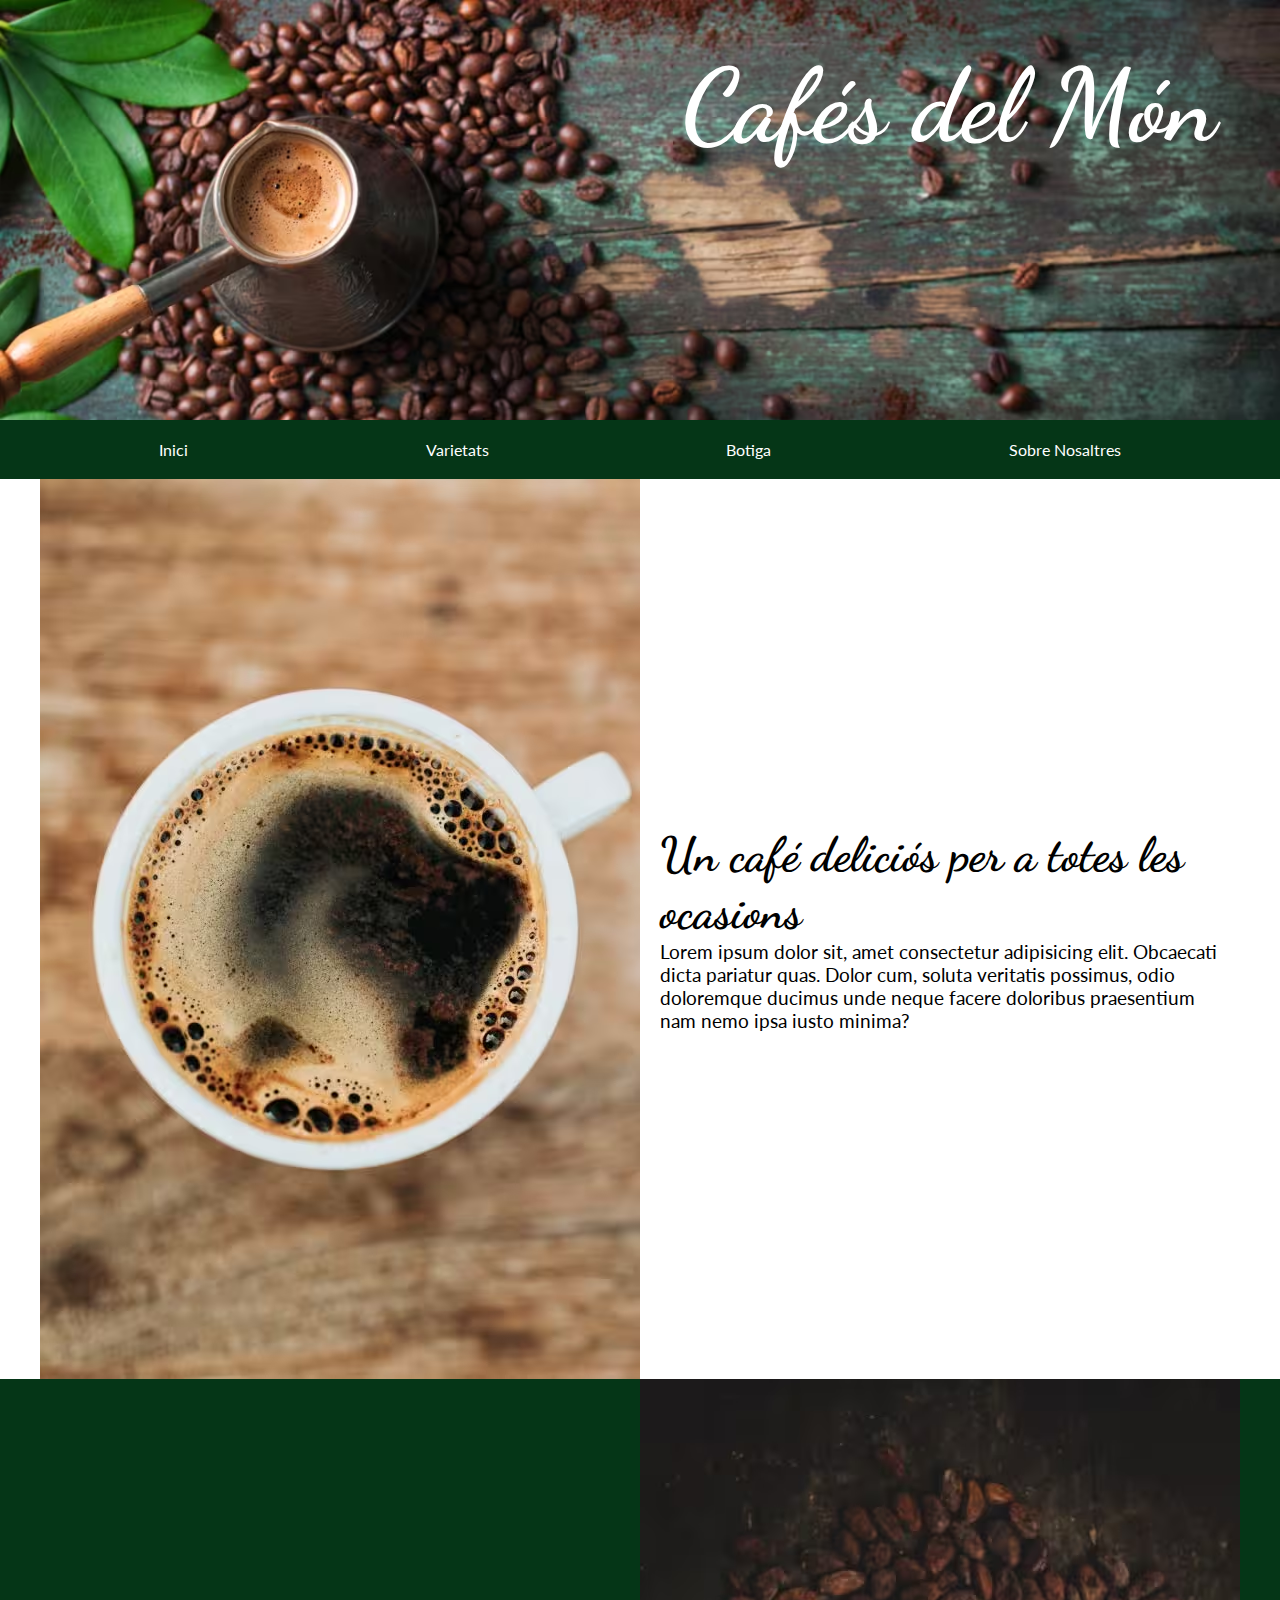
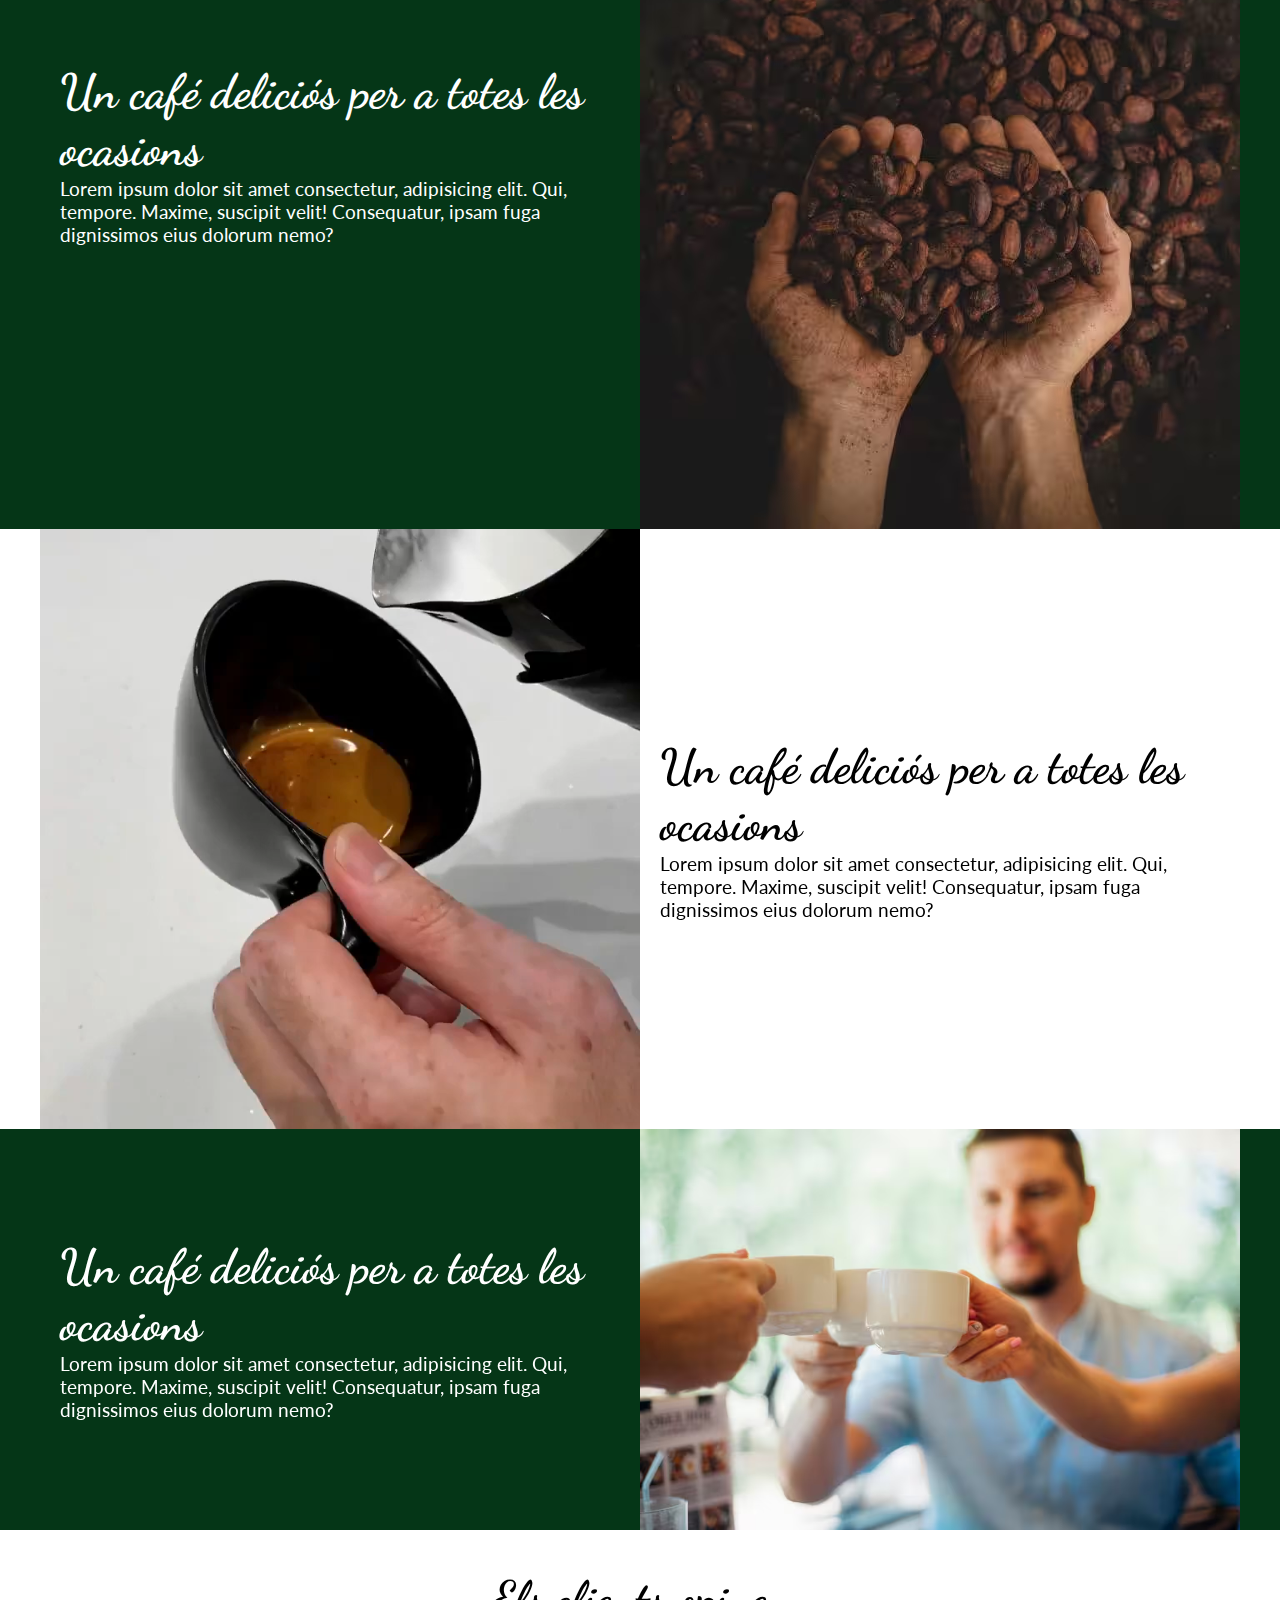
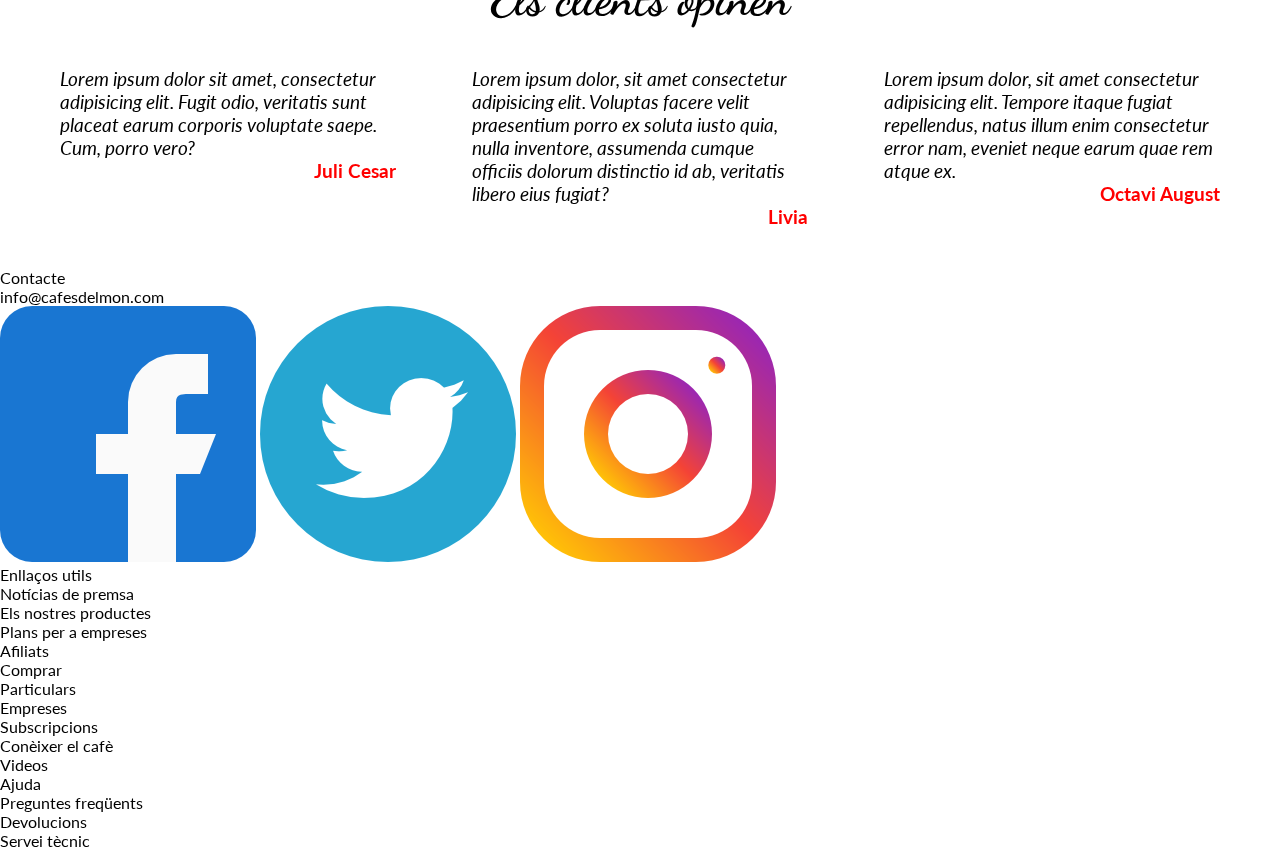
==== index.html @ c2076301 "clase 20-2-24 evaluacion continua" ====
<!DOCTYPE html>
<html lang="ca">

<head>
    <meta charset="UTF-8">
    <meta name="viewport" content="width=device-width, initial-scale=1.0">
    <title>Cafés del Món</title>
    <link rel="stylesheet" href="css/style.css">
    <link rel="shortcut icon" href="img/favicon.ico" type="image/x-icon">
</head>

<body>
    <header>
        <div>
            <picture>
                <source srcset="img/index_500px.avif" media="(max-width: 500px)">
                <source srcset="img/index_800px.avif" media="(max-width: 800px)">
                <source srcset="img/index_1400px.avif" media="(max-width: 1400px)">
                <img class="imagenHeader" src="img/index_2000px.avif"
                    alt="Cafetera sobre taula antiga amb grans de cafè">
            </picture>
            <h1>Cafés del Món</h1>
        </div>
    </header>
    <nav>
        <ul class="width-content">
            <li><a href="index.html">Inici</a></li>
            <li><a href="varietats.html">Varietats</a></li>
            <li><a href="botiga.html">Botiga</a></li>
            <li><a href="nosaltres.html">Sobre Nosaltres</a></li>
        </ul>
    </nav>

    <main>
        <section>
            <div class="back-blanco">
                <article class="card">
                    <img src="img/taza_cafe_negro_desde_arriba_600x800.avif"
                        alt="Tassa de cafè negre vista des de dalt">
                    <div>
                        <h2>Un café deliciós per a totes les ocasions</h2>
                        <p>Lorem ipsum dolor sit, amet consectetur adipisicing elit. Obcaecati dicta pariatur quas.
                            Dolor cum, soluta veritatis possimus, odio doloremque ducimus unde neque facere doloribus
                            praesentium nam nemo ipsa iusto minima?</p>
                    </div>
                </article>
            </div>
            <div class="back-verde">
                <article class="card">
                    <div>
                        <h2>Un café deliciós per a totes les ocasions</h2>
                        <p>Lorem ipsum dolor sit amet consectetur, adipisicing elit. Qui, tempore. Maxime, suscipit
                            velit!
                            Consequatur, ipsam fuga dignissimos eius dolorum nemo?</p>
                    </div>
                    <img src="img/natural_600x750.avif" alt="Grans de cafè">
                </article>
            </div>
            <div class="back-blanco">
                <article class="card">
                    <video src="assets/Basic_heart_latte_art.mp4" autoplay></video>
                    <div>
                        <h2>Un café deliciós per a totes les ocasions</h2>
                        <p>Lorem ipsum dolor sit amet consectetur, adipisicing elit. Qui, tempore. Maxime, suscipit
                            velit!
                            Consequatur, ipsam fuga dignissimos eius dolorum nemo?</p>
                    </div>
                </article>
            </div>
            <div class="back-verde">
                <article class="card">
                    <div>
                        <h2>Un café deliciós per a totes les ocasions</h2>
                        <p>Lorem ipsum dolor sit amet consectetur, adipisicing elit. Qui, tempore. Maxime, suscipit
                            velit!
                            Consequatur, ipsam fuga dignissimos eius dolorum nemo?</p>
                    </div>
                    <img src="img/grupo-amigos-bebiendo-cafe.avif" alt="Amics brindant amb cafè">
                </article>
            </div>
        </section>

        <section class="opinion width-content">
            <h2>Els clients opinen</h2>
            <div class="clientes">
                <article>
                    <p><em>Lorem ipsum dolor sit amet, consectetur adipisicing elit. Fugit odio, veritatis sunt placeat
                            earum corporis voluptate saepe. Cum, porro vero?</em></p>
                    <p><span>Juli Cesar</span></p>

                </article>
                <article>
                    <p><em>Lorem ipsum dolor, sit amet consectetur adipisicing elit. Voluptas facere velit praesentium
                            porro
                            ex soluta iusto quia, nulla inventore, assumenda cumque officiis dolorum distinctio id ab,
                            veritatis libero eius fugiat?</em></p>
                    <p><span>Livia</span></p>

                </article>
                <article>
                    <p><em>Lorem ipsum dolor, sit amet consectetur adipisicing elit. Tempore itaque fugiat repellendus,
                            natus illum enim consectetur error nam, eveniet neque earum quae rem atque ex.</em></p>
                    <p><span>Octavi August</span></p>

                </article>
            </div>
        </section>
    </main>

    <footer>
        <div>
            <p>Contacte</p>
            <p>info@cafesdelmon.com</p>
            <div>
                <img src="logos/facebook.png" alt="Logo facebook">
                <img src="logos/twitter.png" alt="Logo twitter">
                <img src="logos/instagram.png" alt="Logo instagram">
            </div>
        </div>
        <div>
            <ul>
                <li><span>Enllaços utils</span></li>
                <li>Notícias de premsa</li>
                <li>Els nostres productes</li>
                <li>Plans per a empreses</li>
                <li>Afiliats</li>
            </ul>
            <ul>
                <li><span>Comprar</span></li>
                <li>Particulars</li>
                <li>Empreses</li>
                <li>Subscripcions</li>
            </ul>
            <ul>
                <li>Conèixer el cafè</li>
                <li>Videos</li>
            </ul>
            <ul>
                <li>Ajuda</li>
                <li>Preguntes freqüents</li>
                <li>Devolucions</li>
                <li>Servei tècnic</li>
            </ul>
        </div>
    </footer>

</body>

</html>
---- css/style.css ----
@import url('https://fonts.googleapis.com/css2?family=Dancing+Script:wght@400..700&family=Lato:ital,wght@0,100;0,300;0,400;0,700;0,900;1,100;1,300;1,400;1,700;1,900&display=swap');

* {
    margin: 0;
    padding: 0;
    font-family: "Lato", sans-serif;
}

:root {
    --color-back: #053617;
    --color-emphasis: red;
    --font-titulos: "Dancing Script", cursive;
    --width-content: 1200px;
    --h1-size: 8vw;
    --h2-size: 3rem;
    --p-size: 1.2rem;
    --color-claro: white;
}

/* globales */

.width-content {
    max-width: var(--width-content);
    margin: 0 auto;
}

li {
    list-style: none;
}

/* titulos */

h1 {
    font-family: var(--font-titulos);
    font-size: var(--h1-size);
    color: var(--color-claro);
    z-index: 2;
    position: absolute;
    right: 5%;
    top: 5%;
}

h2 {
    font-family: var(--font-titulos);
    font-size: var(--h2-size);
}

/* header */

header div {
    display: flex;
}

picture img {
    width: 100vw;
}

/* nav-bar */

nav {
    position: sticky;
    top: 0px;
    background-color: var(--color-back);
    margin-top: -5px;
}

nav ul {
    display: flex;
    justify-content: space-around;
    padding: 20px;
}

a {
    color: var(--color-claro);
    text-decoration: none;
}

/* main */
/* section cafes */

.card {
    display: flex;
    align-items: center;
    max-width: var(--width-content);
    margin: 0 auto;
}

.card img, video {
    width: 50%;
}

.card div {
    width: 50%;
    padding: 20px;
}

main p {
    font-size: var(--p-size);
}

.back-verde {
    background-color: var(--color-back);
}

.back-verde p {
    color: var(--color-claro);
}

.back-verde h2 {
    color: var(--color-claro);
}

/* section opinion */

.opinion {
    display: flex;
    flex-direction: column;
    align-items: center;
    padding: 20px;
}

.opinion h2 {
    margin: 20px auto;
}

.opinion div {
    display: flex;
    justify-content: space-between;

}

.opinion div > article {
    display: flex;
    flex-direction: column;
    width: 28%;
    margin: 20px;
    align-items: flex-end;

}

p span {
    color: red;
    font-weight: bold;
    font-size: var(--p-size);
}
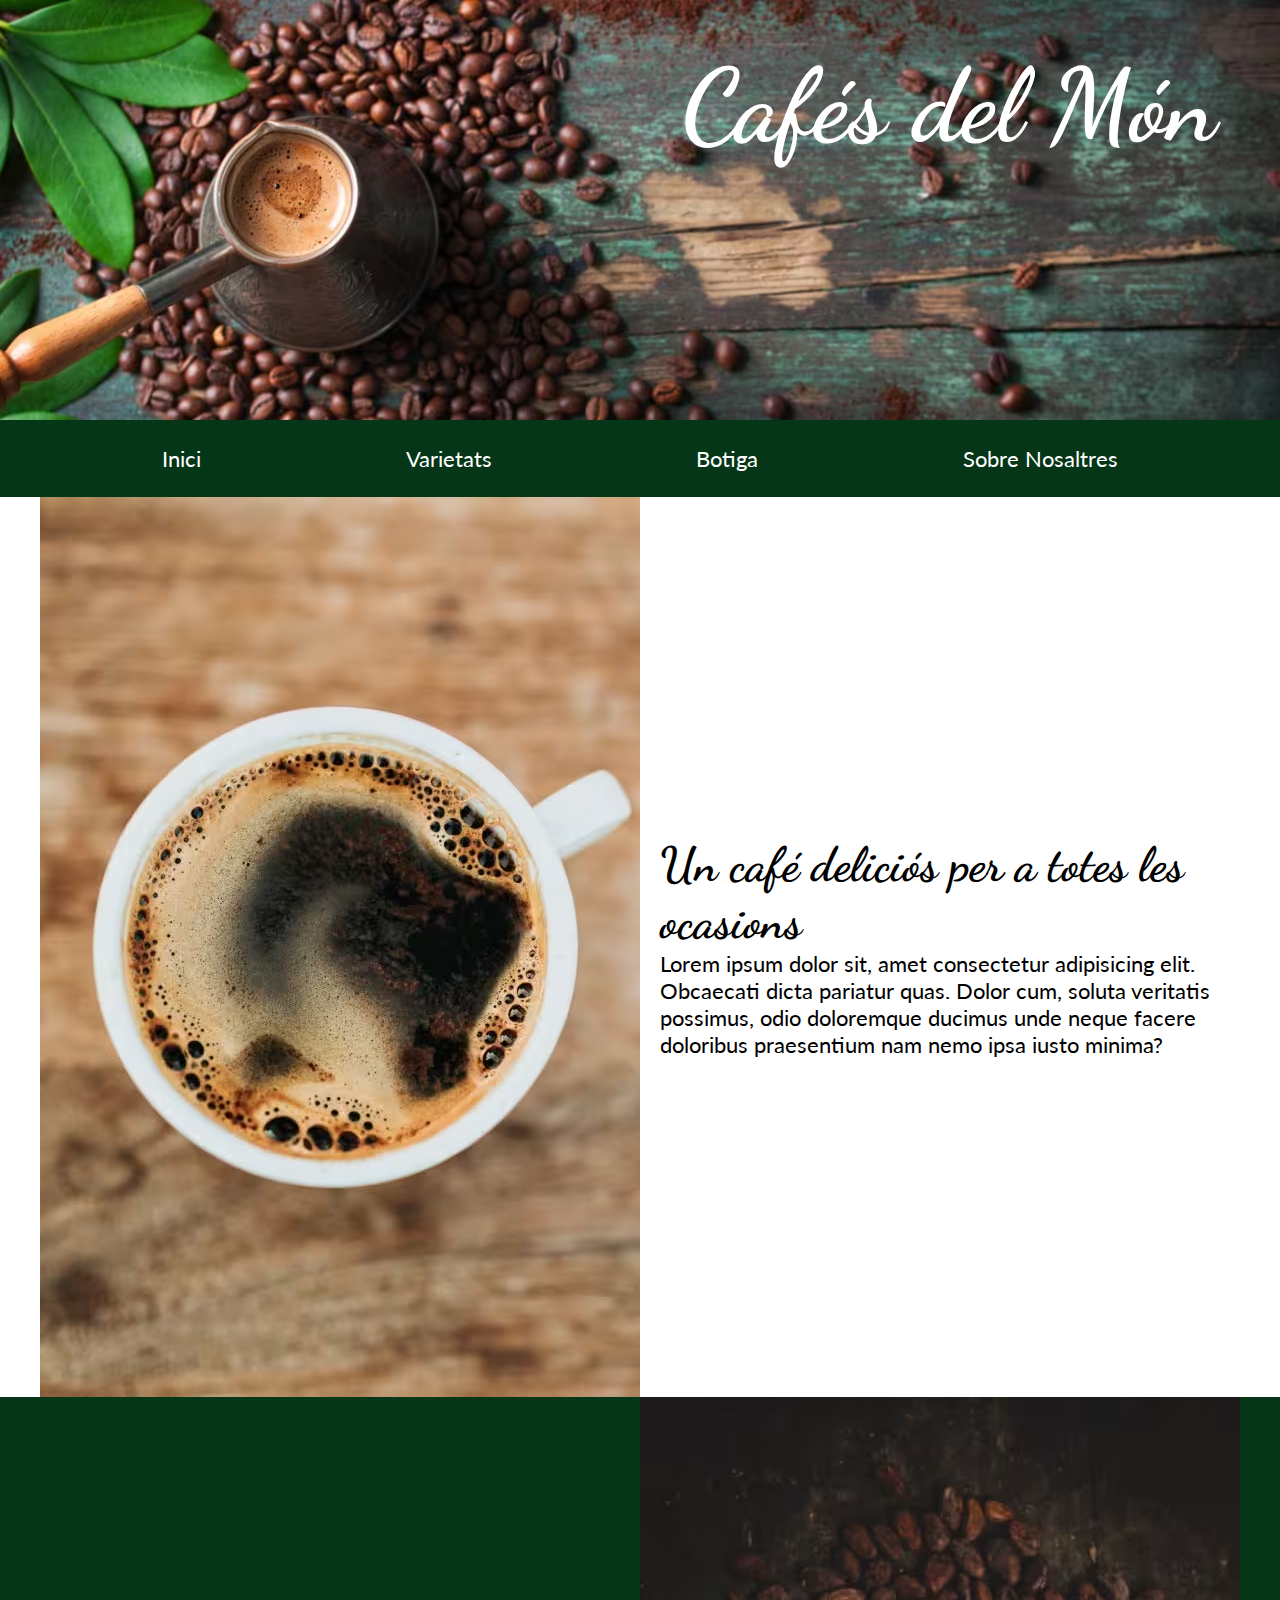
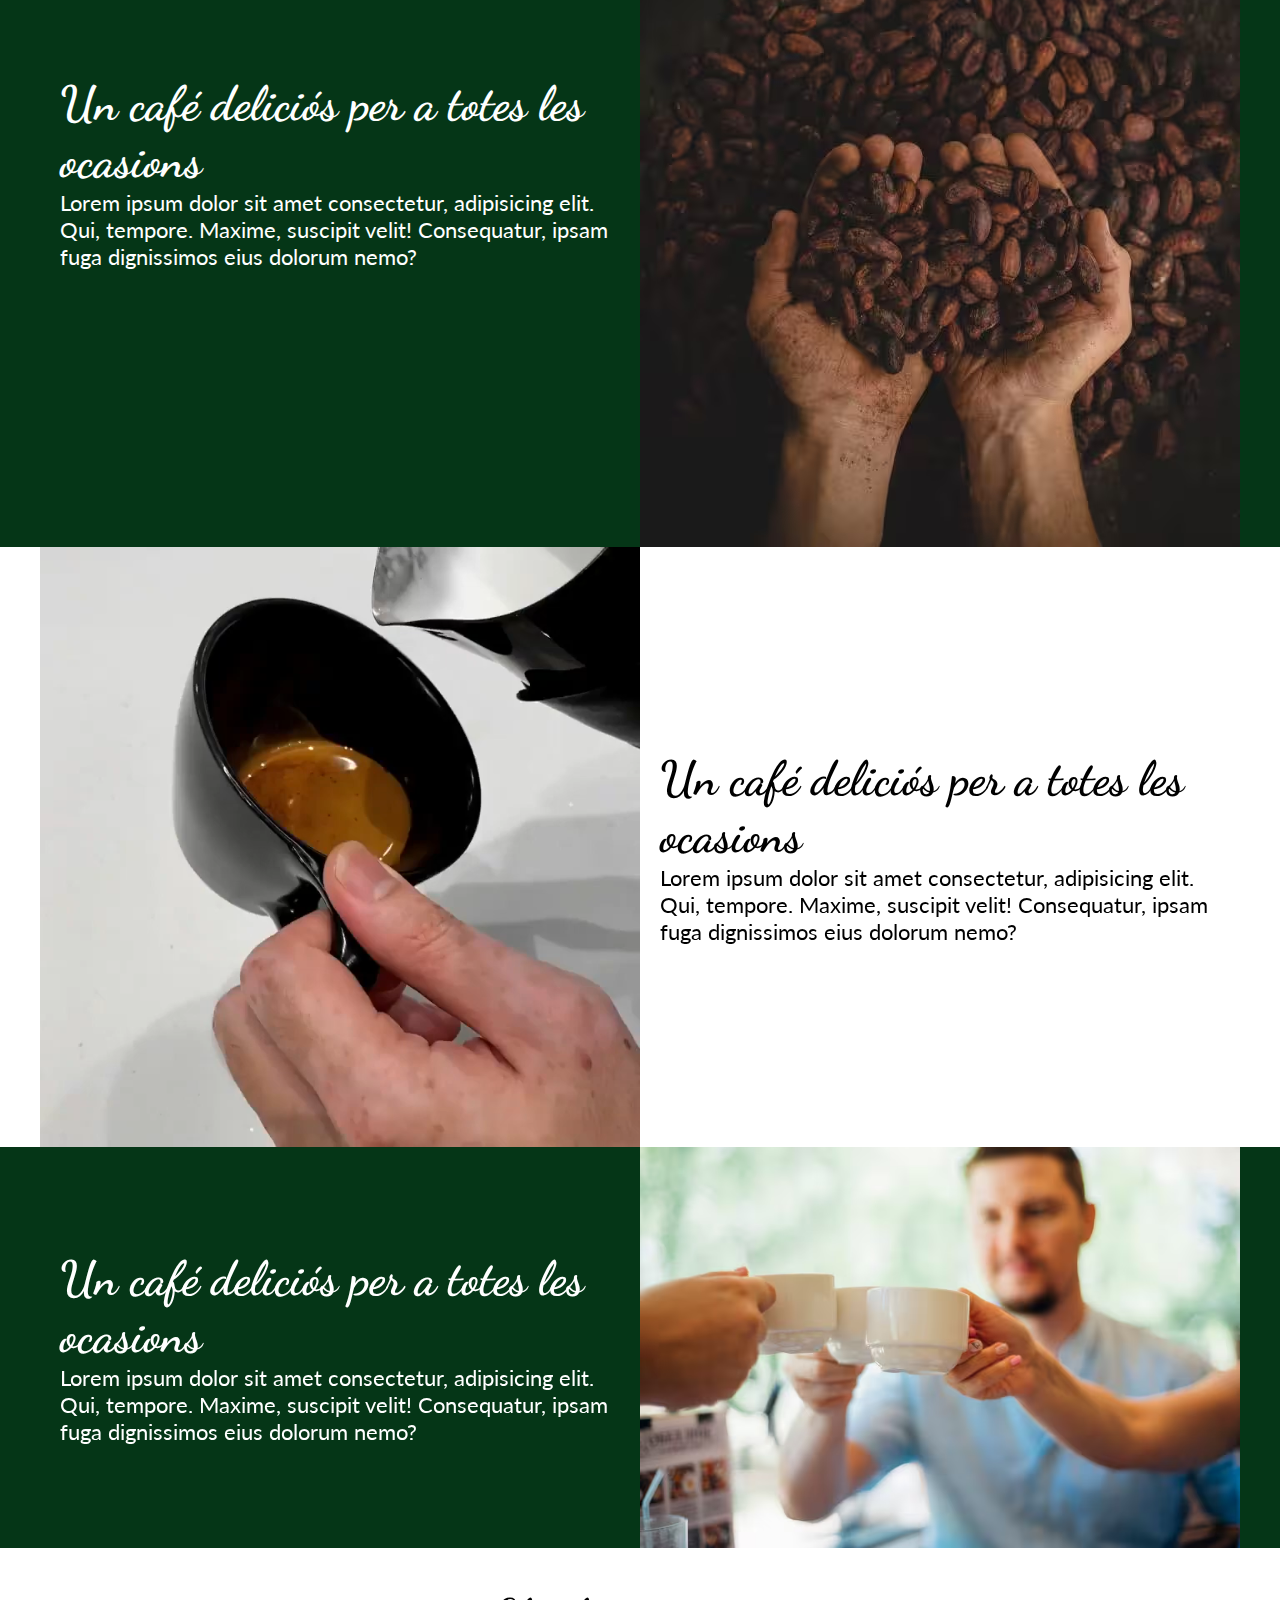
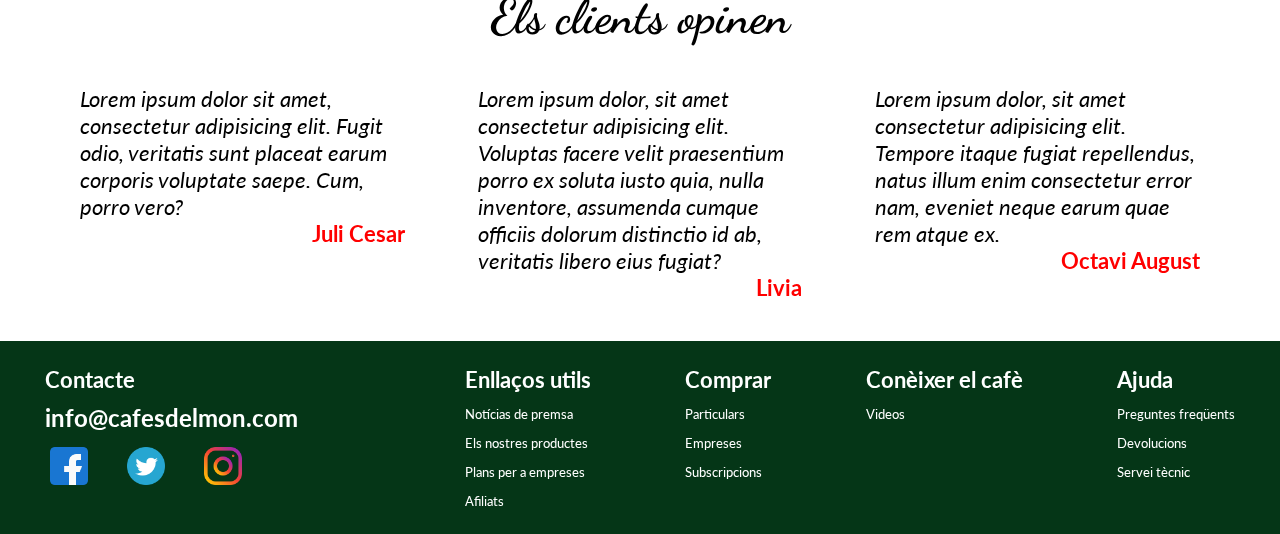
==== commit ec67858d: "avance de clase 21-2-24 evaluacion continua parte 2" ====
--- a/index.html
+++ b/index.html
@@ -7,6 +7,11 @@
     <title>Cafés del Món</title>
     <link rel="stylesheet" href="css/style.css">
     <link rel="shortcut icon" href="img/favicon.ico" type="image/x-icon">
+
+    <meta name="author" content="Danilo">
+    <meta name="description" content="¡El millor catàleg de cafès del món!">
+    <meta name="keywords" content="Cafe, café, cafè, caffe, caffè, coffee, cafes, cafés, cafès">
+    <meta name="copyright" content="Danilo">
 </head>
 
 <body>
@@ -58,7 +63,7 @@
             </div>
             <div class="back-blanco">
                 <article class="card">
-                    <video src="assets/Basic_heart_latte_art.mp4" autoplay></video>
+                    <video src="assets/Basic_heart_latte_art.mp4" autoplay loop muted></video>
                     <div>
                         <h2>Un café deliciós per a totes les ocasions</h2>
                         <p>Lorem ipsum dolor sit amet consectetur, adipisicing elit. Qui, tempore. Maxime, suscipit
@@ -108,39 +113,44 @@
     </main>
 
     <footer>
-        <div>
-            <p>Contacte</p>
-            <p>info@cafesdelmon.com</p>
-            <div>
-                <img src="logos/facebook.png" alt="Logo facebook">
-                <img src="logos/twitter.png" alt="Logo twitter">
-                <img src="logos/instagram.png" alt="Logo instagram">
+        <div class="width-content">
+            <ul class="contacto-footer">
+                <li><span>Contacte</span></li>
+                <li><span class="email">info@cafesdelmon.com</span></li>
+                <li>
+                    <ul class="logos-redes">
+                        <li><a href="https://facebook.com" target="_blank"><img class="redes" src="logos/facebook.png" alt="Logo facebook"></a></li>
+                        <li><a href="https://twitter.com/" target="_blank"><img class="redes" src="logos/twitter.png" alt="Logo twitter"></a></li>
+                        <li><a href="https://instagram.com" target="_blank"><img class="redes" src="logos/instagram.png" alt="Logo instagram"></a></li>
+                    </ul>
+
+                </li>
+            </ul>
+            <div class="selector-footer">
+                <ul>
+                    <li><span>Enllaços utils</span></li>
+                    <li><a href="#">Notícias de premsa</a></li>
+                    <li><a href="#">Els nostres productes</a></li>
+                    <li><a href="#">Plans per a empreses</a></li>
+                    <li><a href="#">Afiliats</a></li>
+                </ul>
+                <ul>
+                    <li><span>Comprar</span></li>
+                    <li><a href="#">Particulars</a></li>
+                    <li><a href="#">Empreses</a></li>
+                    <li><a href="#">Subscripcions</a></li>
+                </ul>
+                <ul>
+                    <li><span>Conèixer el cafè</span></li>
+                    <li><a href="#">Videos</a></li>
+                </ul>
+                <ul>
+                    <li><span>Ajuda</span></li>
+                    <li><a href="#">Preguntes freqüents</a></li>
+                    <li><a href="#">Devolucions</a></li>
+                    <li><a href="#">Servei tècnic</a></li>
+                </ul>
             </div>
-        </div>
-        <div>
-            <ul>
-                <li><span>Enllaços utils</span></li>
-                <li>Notícias de premsa</li>
-                <li>Els nostres productes</li>
-                <li>Plans per a empreses</li>
-                <li>Afiliats</li>
-            </ul>
-            <ul>
-                <li><span>Comprar</span></li>
-                <li>Particulars</li>
-                <li>Empreses</li>
-                <li>Subscripcions</li>
-            </ul>
-            <ul>
-                <li>Conèixer el cafè</li>
-                <li>Videos</li>
-            </ul>
-            <ul>
-                <li>Ajuda</li>
-                <li>Preguntes freqüents</li>
-                <li>Devolucions</li>
-                <li>Servei tècnic</li>
-            </ul>
         </div>
     </footer>
 
--- a/css/style.css
+++ b/css/style.css
@@ -4,17 +4,18 @@
     margin: 0;
     padding: 0;
     font-family: "Lato", sans-serif;
+    box-sizing: border-box;
 }
 
 :root {
     --color-back: #053617;
+    --color-claro: white;
     --color-emphasis: red;
     --font-titulos: "Dancing Script", cursive;
     --width-content: 1200px;
     --h1-size: 8vw;
     --h2-size: 3rem;
-    --p-size: 1.2rem;
-    --color-claro: white;
+    --p-size: 1.4rem;
 }
 
 /* globales */
@@ -26,12 +27,19 @@
 
 li {
     list-style: none;
+    color: var(--color-claro);
+    padding: 5px;
+
 }
 
 /* titulos */
 
+h1, h2, h3 {
+    font-family: var(--font-titulos);
+
+}
+
 h1 {
-    font-family: var(--font-titulos);
     font-size: var(--h1-size);
     color: var(--color-claro);
     z-index: 2;
@@ -41,7 +49,6 @@
 }
 
 h2 {
-    font-family: var(--font-titulos);
     font-size: var(--h2-size);
 }
 
@@ -54,6 +61,7 @@
 picture img {
     width: 100vw;
 }
+
 
 /* nav-bar */
 
@@ -70,9 +78,14 @@
     padding: 20px;
 }
 
-a {
+nav a {
     color: var(--color-claro);
     text-decoration: none;
+    font-size: var(--p-size);
+}
+
+nav a:hover {
+    text-decoration: overline;
 }
 
 /* main */
@@ -85,7 +98,8 @@
     margin: 0 auto;
 }
 
-.card img, video {
+.card img,
+video {
     width: 50%;
 }
 
@@ -129,7 +143,7 @@
 
 }
 
-.opinion div > article {
+.opinion div>article {
     display: flex;
     flex-direction: column;
     width: 28%;
@@ -142,4 +156,63 @@
     color: red;
     font-weight: bold;
     font-size: var(--p-size);
+}
+
+/* footer */
+
+footer {
+    background-color: var(--color-back);
+    padding: 20px;
+}
+
+footer>div {
+    display: flex;
+    justify-content: space-between;
+
+}
+
+footer a {
+    color: var(--color-claro);
+    text-decoration: none;
+    font-size: 0.8rem;
+}
+
+footer a:hover {
+    text-decoration: overline;
+
+}
+
+
+.contacto-footer {
+    color: var(--color-claro);
+}
+
+.selector-footer {
+    display: flex;
+    width: 65%;
+    justify-content: space-between;
+}
+
+.email {
+    color: var(--color-claro);
+    font-size: 1.5rem;
+}
+
+.logos-redes {
+    display: flex;
+    width: 80%;
+    justify-content: space-between;
+}
+
+.redes {
+    width: 3vw;
+}
+
+.redes:hover {
+    width: 4vw;
+}
+
+ul span {
+    font-size: var(--p-size);
+    font-weight: bold;
 }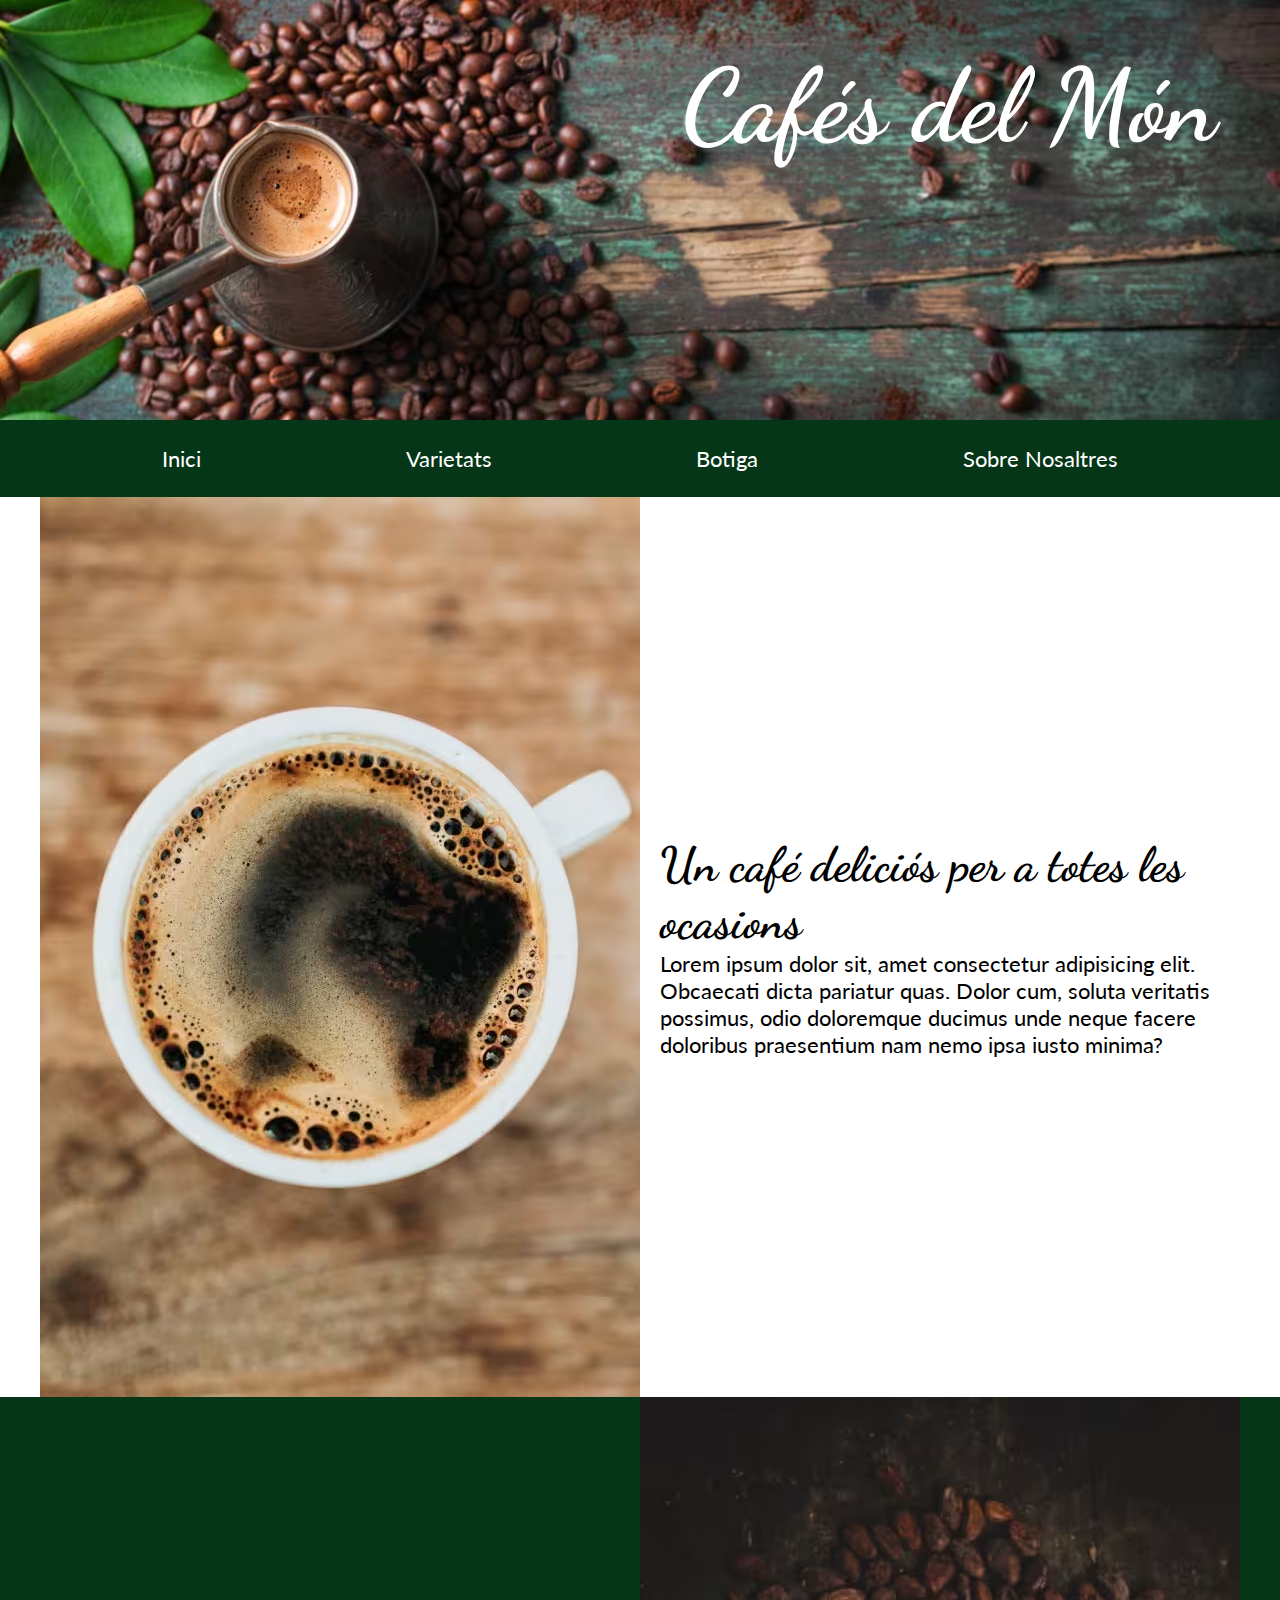
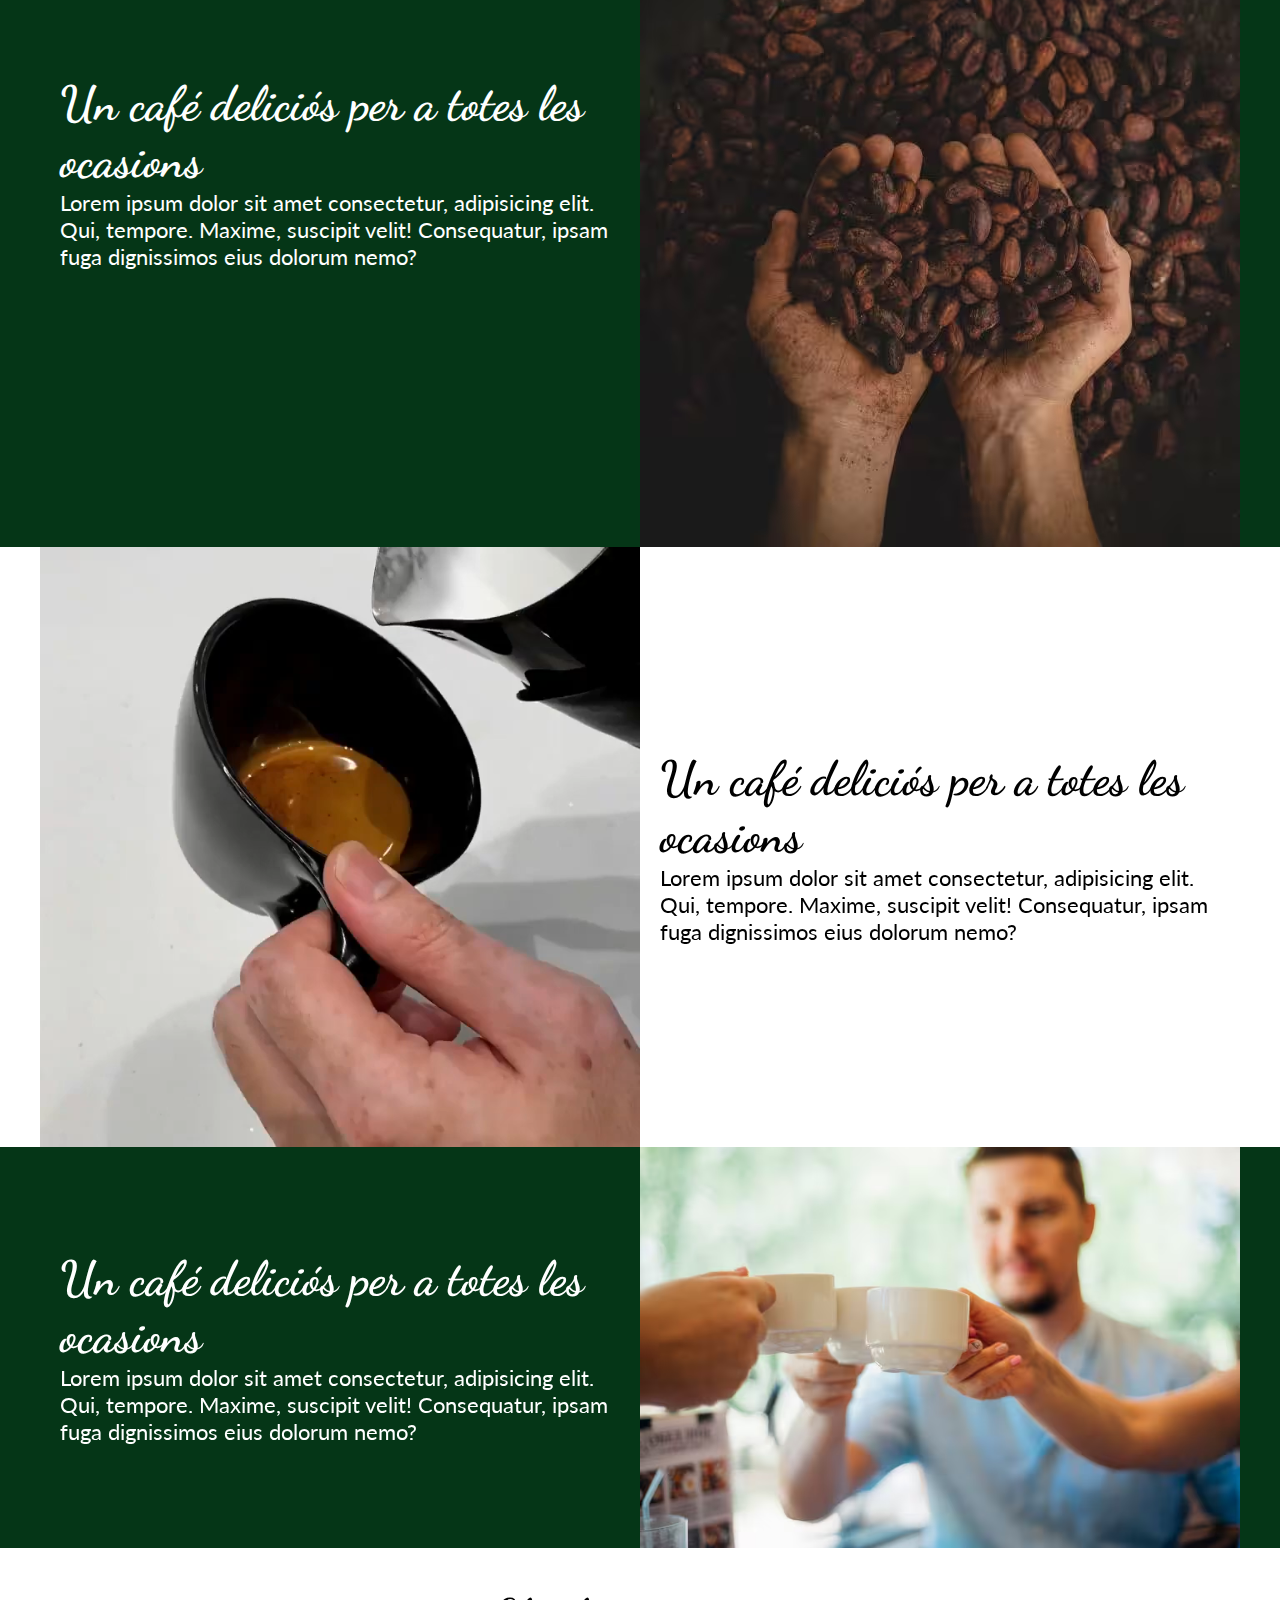
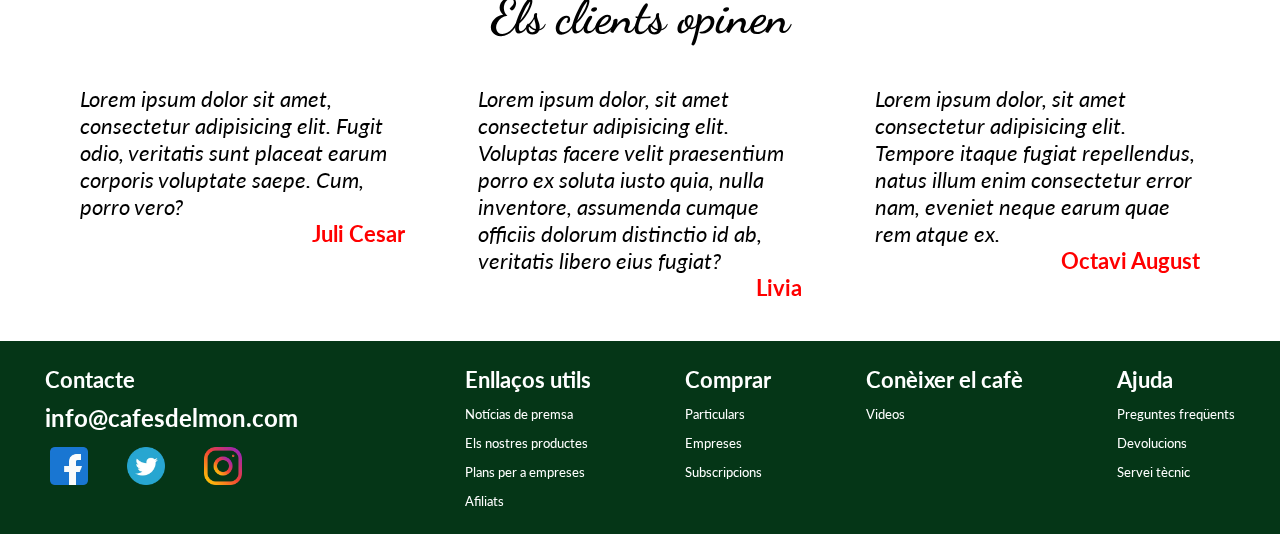
==== commit 0113375b: "Actualizacion a responsive clase 26-2-2024" ====
--- a/index.html
+++ b/index.html
@@ -119,9 +119,9 @@
                 <li><span class="email">info@cafesdelmon.com</span></li>
                 <li>
                     <ul class="logos-redes">
-                        <li><a href="https://facebook.com" target="_blank"><img class="redes" src="logos/facebook.png" alt="Logo facebook"></a></li>
-                        <li><a href="https://twitter.com/" target="_blank"><img class="redes" src="logos/twitter.png" alt="Logo twitter"></a></li>
-                        <li><a href="https://instagram.com" target="_blank"><img class="redes" src="logos/instagram.png" alt="Logo instagram"></a></li>
+                        <li><a href="https://facebook.com" target="_blank"><img class="redes" src="logos/facebook.avif" alt="Logo facebook"></a></li>
+                        <li><a href="https://twitter.com/" target="_blank"><img class="redes" src="logos/twitter.avif" alt="Logo twitter"></a></li>
+                        <li><a href="https://instagram.com" target="_blank"><img class="redes" src="logos/instagram.avif" alt="Logo instagram"></a></li>
                     </ul>
 
                 </li>
--- a/css/style.css
+++ b/css/style.css
@@ -1,3 +1,5 @@
+/* globales */
+
 @import url('https://fonts.googleapis.com/css2?family=Dancing+Script:wght@400..700&family=Lato:ital,wght@0,100;0,300;0,400;0,700;0,900;1,100;1,300;1,400;1,700;1,900&display=swap');
 
 * {
@@ -18,7 +20,6 @@
     --p-size: 1.4rem;
 }
 
-/* globales */
 
 .width-content {
     max-width: var(--width-content);
@@ -34,7 +35,9 @@
 
 /* titulos */
 
-h1, h2, h3 {
+h1,
+h2,
+h3 {
     font-family: var(--font-titulos);
 
 }
@@ -215,4 +218,93 @@
 ul span {
     font-size: var(--p-size);
     font-weight: bold;
+}
+
+@media (width < 768px) {
+
+
+    header div {
+        justify-content: center;
+    }
+
+    h1 {
+        right: auto;
+    }
+
+    nav a {
+        font-size: 1rem;
+    }
+
+    .card {
+        flex-direction: column;
+        padding: 20px 0;
+    }
+    
+    .card img,
+    video {
+        width: 80%;
+    }
+    
+    .card div {
+        width: 90%;
+    }
+
+    .opinion div {
+        flex-direction: column;
+    }
+    .opinion div>article {
+        display: flex;
+        flex-direction: column;
+        width: 90%;
+        margin: 20px;
+        align-items: flex-end;
+    
+    }
+
+    footer>div {
+        flex-direction: column;
+        align-items: center;
+    }
+
+    .contacto-footer {
+        display: flex;
+        justify-content: space-around;
+        align-items: center;
+        width: 100%;
+    }
+
+    .selector-footer {
+        width: 100%;
+    }
+
+    ul span {
+        font-size: 0.8rem;
+    }
+
+    .email {
+        color: var(--color-claro);
+        font-size: 0.8rem;
+    }
+    
+    .logos-redes {
+        width: 40%;
+    }
+    
+    .redes {
+        width: 5vw;
+    }
+
+}
+
+@media (500px > width) {
+
+    .selector-footer {
+        flex-wrap: wrap;
+    }
+
+    .selector-footer ul {
+        width: 50%;
+        margin: 15px 0;
+        text-align: center;
+    }
 }